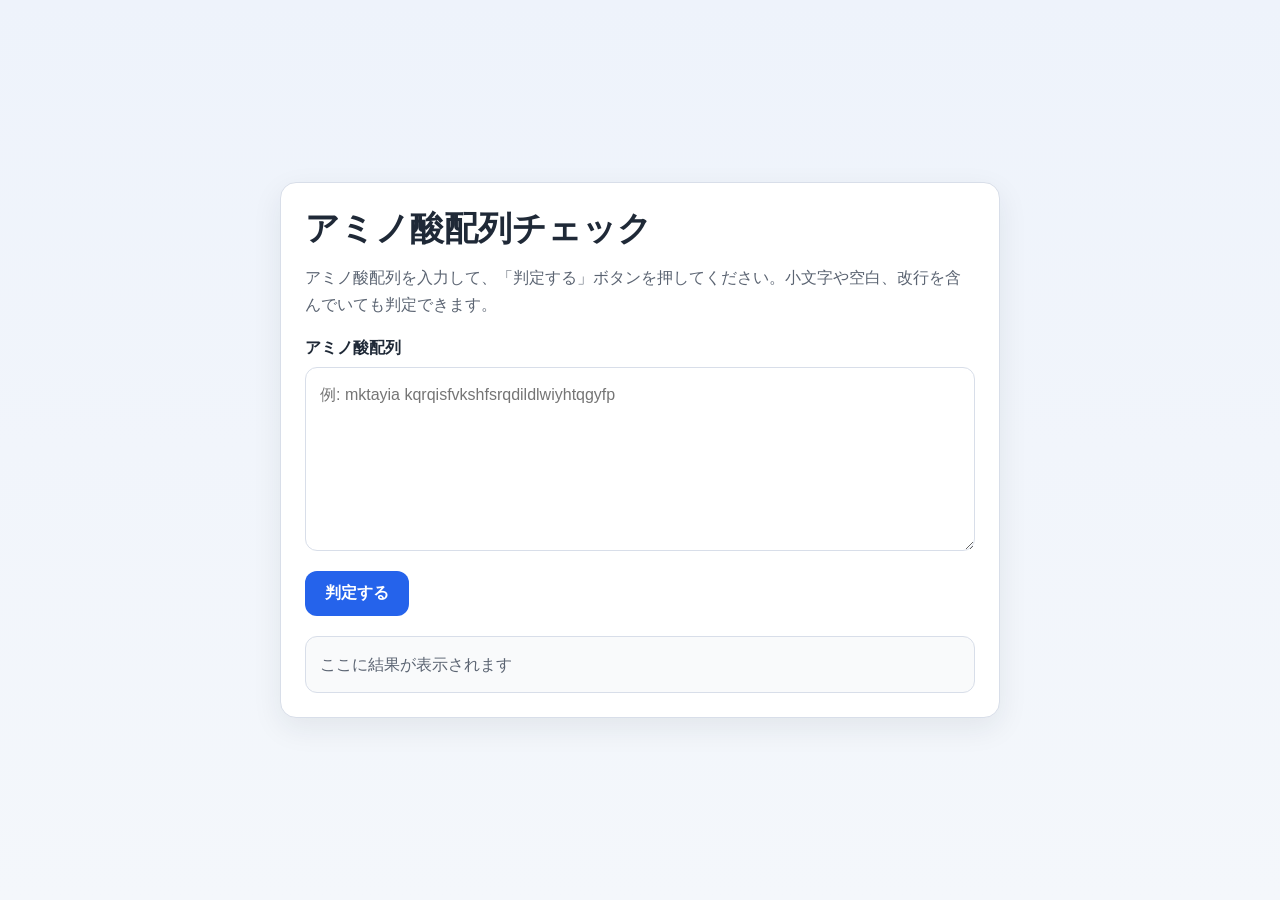
==== index.html @ 2eef0758 "change directry structure" ====
<!doctype html>
<html lang="ja">
<head>
  <meta charset="UTF-8">
  <meta name="viewport" content="width=device-width, initial-scale=1.0">
  <title>アミノ酸配列チェック</title>
  <link rel="stylesheet" href="style.css">
</head>
<body>
  <main class="container">
    <section class="card">
      <h1>アミノ酸配列チェック</h1>
      <p class="description">アミノ酸配列を入力して、「判定する」ボタンを押してください。小文字や空白、改行を含んでいても判定できます。</p>

      <label class="field-label" for="sequenceInput">アミノ酸配列</label>
      <textarea id="sequenceInput" class="sequence-input" rows="6" placeholder="例: mktayia kqrqisfvkshfsrqdildlwiyhtqgyfp"></textarea>

      <button id="checkButton" type="button" class="check-button">判定する</button>

      <div id="resultArea" class="result result-placeholder" aria-live="polite">ここに結果が表示されます</div>
    </section>
  </main>

  <script src="script.js"></script>
</body>
</html>
---- style.css ----
:root {
  --bg: #f4f7fb;
  --card: #ffffff;
  --text: #1f2937;
  --muted: #5b6472;
  --border: #d8dee9;
  --primary: #2563eb;
  --success-bg: #e7f7ed;
  --success-border: #9bd3ae;
  --success-text: #166534;
  --error-bg: #fde8e8;
  --error-border: #f4a8a8;
  --error-text: #991b1b;
  --warning-bg: #fff7db;
  --warning-border: #f1d36b;
  --warning-text: #8a6700;
}

* {
  box-sizing: border-box;
}

body {
  margin: 0;
  font-family: Arial, Helvetica, sans-serif;
  color: var(--text);
  background: linear-gradient(180deg, #eef3fb 0%, var(--bg) 100%);
}

.container {
  min-height: 100vh;
  display: grid;
  place-items: center;
  padding: 24px;
}

.card {
  width: min(720px, 100%);
  background: var(--card);
  border: 1px solid var(--border);
  border-radius: 16px;
  box-shadow: 0 10px 30px rgba(31, 41, 55, 0.08);
  padding: 24px;
}

h1 {
  margin: 0 0 12px;
  font-size: clamp(1.6rem, 3vw, 2.1rem);
}

.description {
  margin: 0 0 20px;
  color: var(--muted);
  line-height: 1.7;
}

.field-label {
  display: inline-block;
  margin-bottom: 8px;
  font-weight: 700;
}

.sequence-input {
  width: 100%;
  min-height: 180px;
  padding: 14px;
  border: 1px solid var(--border);
  border-radius: 12px;
  font: inherit;
  line-height: 1.6;
  resize: vertical;
  outline: none;
}

.sequence-input:focus {
  border-color: var(--primary);
  box-shadow: 0 0 0 3px rgba(37, 99, 235, 0.12);
}

.check-button {
  margin-top: 16px;
  padding: 12px 20px;
  border: none;
  border-radius: 12px;
  background: var(--primary);
  color: #ffffff;
  font: inherit;
  font-weight: 700;
  cursor: pointer;
}

.check-button:hover {
  filter: brightness(1.05);
}

.check-button:active {
  transform: translateY(1px);
}

.result {
  margin-top: 20px;
  padding: 14px;
  border-radius: 12px;
  border: 1px solid var(--border);
  background: #f9fafb;
  line-height: 1.7;
  white-space: pre-line;
}

.result-placeholder {
  color: var(--muted);
}

.result-success {
  background: var(--success-bg);
  border-color: var(--success-border);
  color: var(--success-text);
}

.result-error {
  background: var(--error-bg);
  border-color: var(--error-border);
  color: var(--error-text);
}

.result-warning {
  background: var(--warning-bg);
  border-color: var(--warning-border);
  color: var(--warning-text);
}

@media (max-width: 600px) {
  .card {
    padding: 18px;
  }

  .sequence-input {
    min-height: 160px;
  }

  .check-button {
    width: 100%;
  }
}
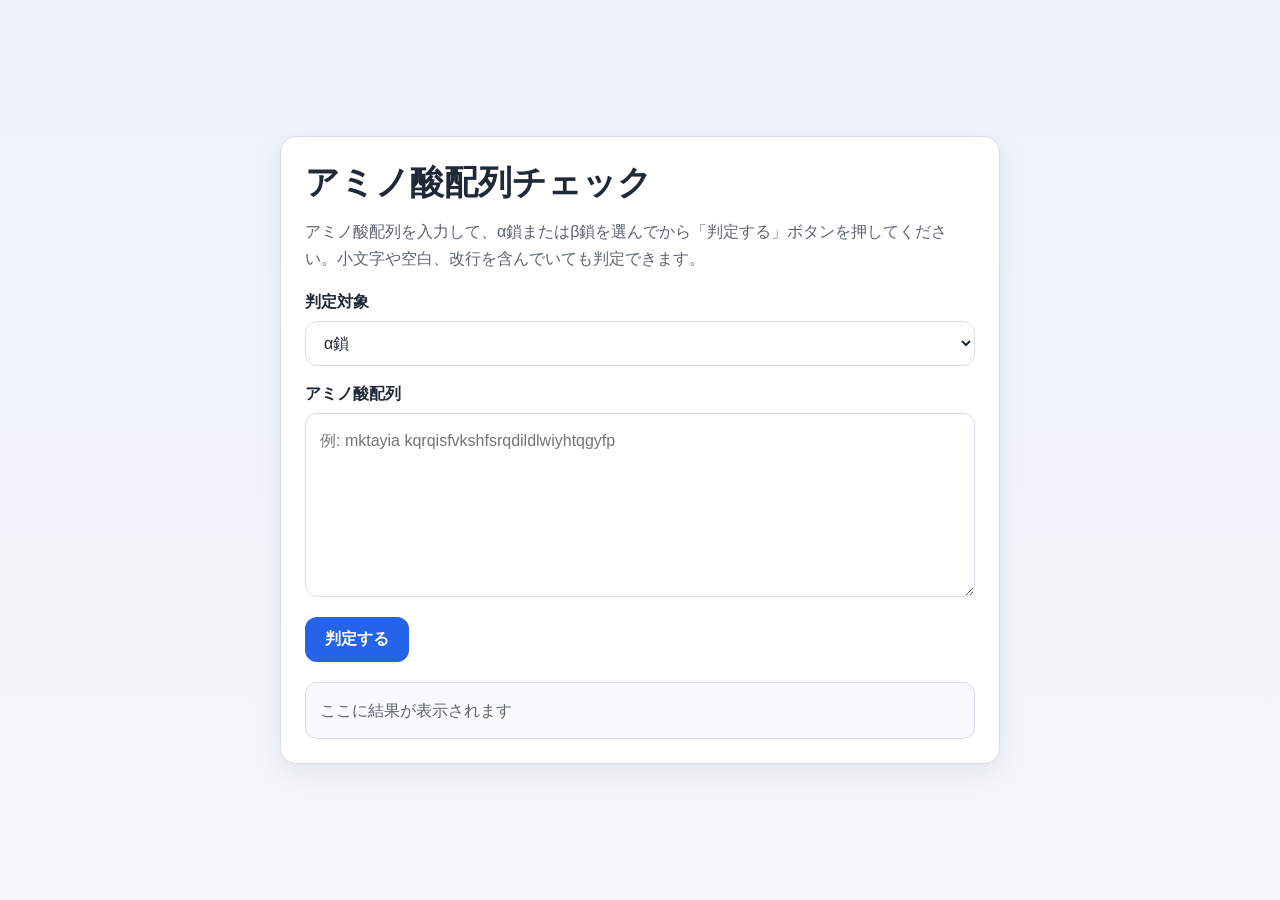
==== commit b668bec6: "set 2 correct sequence: alpha and beta chain" ====
--- a/index.html
+++ b/index.html
@@ -10,7 +10,13 @@
   <main class="container">
     <section class="card">
       <h1>アミノ酸配列チェック</h1>
-      <p class="description">アミノ酸配列を入力して、「判定する」ボタンを押してください。小文字や空白、改行を含んでいても判定できます。</p>
+      <p class="description">アミノ酸配列を入力して、α鎖またはβ鎖を選んでから「判定する」ボタンを押してください。小文字や空白、改行を含んでいても判定できます。</p>
+
+      <label class="field-label" for="chainSelect">判定対象</label>
+      <select id="chainSelect" class="chain-select">
+        <option value="alpha">α鎖</option>
+        <option value="beta">β鎖</option>
+      </select>
 
       <label class="field-label" for="sequenceInput">アミノ酸配列</label>
       <textarea id="sequenceInput" class="sequence-input" rows="6" placeholder="例: mktayia kqrqisfvkshfsrqdildlwiyhtqgyfp"></textarea>
--- a/style.css
+++ b/style.css
@@ -58,6 +58,24 @@
   display: inline-block;
   margin-bottom: 8px;
   font-weight: 700;
+}
+
+.chain-select {
+  display: block;
+  width: 100%;
+  margin-bottom: 18px;
+  padding: 12px 14px;
+  border: 1px solid var(--border);
+  border-radius: 12px;
+  background: #ffffff;
+  font: inherit;
+  color: var(--text);
+  outline: none;
+}
+
+.chain-select:focus {
+  border-color: var(--primary);
+  box-shadow: 0 0 0 3px rgba(37, 99, 235, 0.12);
 }
 
 .sequence-input {
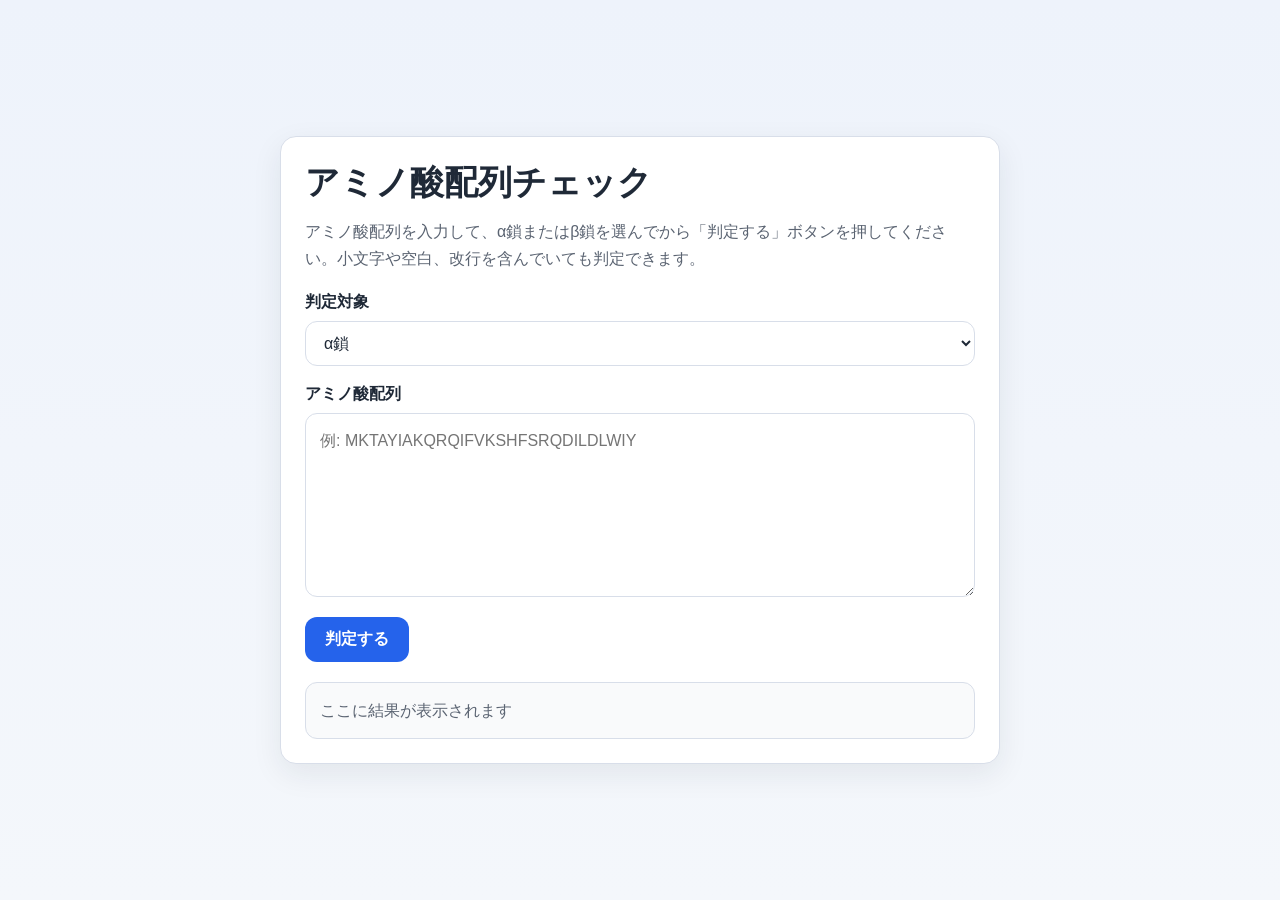
==== commit 1a54b2b2: "Update textarea placeholder for amino acid sequence" ====
--- a/index.html
+++ b/index.html
@@ -19,7 +19,7 @@
       </select>
 
       <label class="field-label" for="sequenceInput">アミノ酸配列</label>
-      <textarea id="sequenceInput" class="sequence-input" rows="6" placeholder="例: mktayia kqrqisfvkshfsrqdildlwiyhtqgyfp"></textarea>
+      <textarea id="sequenceInput" class="sequence-input" rows="6" placeholder="例: MKTAYIAKQRQIFVKSHFSRQDILDLWIY"></textarea>
 
       <button id="checkButton" type="button" class="check-button">判定する</button>
 
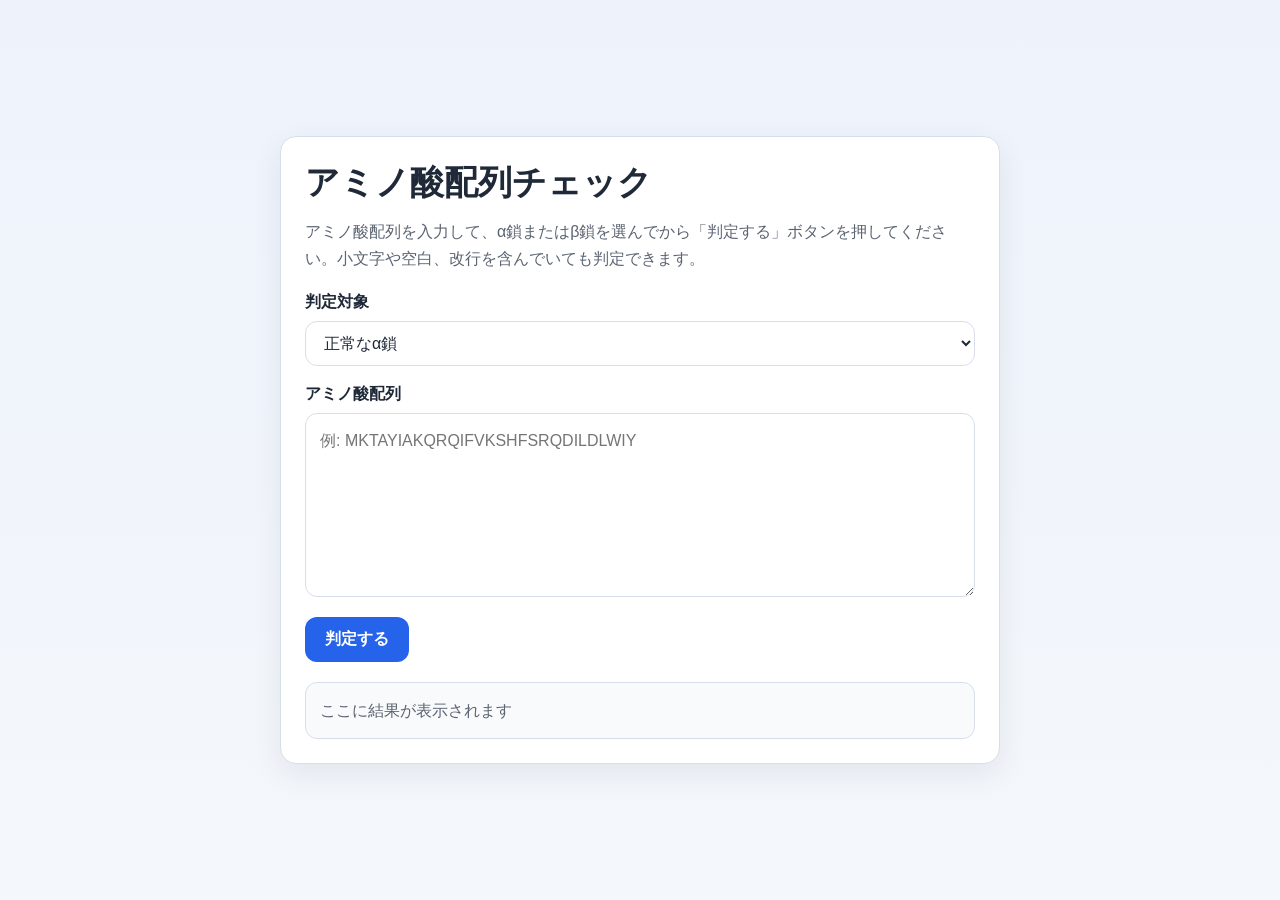
==== commit 64ec9fcc: "add sickle beta version" ====
--- a/index.html
+++ b/index.html
@@ -14,8 +14,9 @@
 
       <label class="field-label" for="chainSelect">判定対象</label>
       <select id="chainSelect" class="chain-select">
-        <option value="alpha">α鎖</option>
-        <option value="beta">β鎖</option>
+        <option value="alpha">正常なα鎖</option>
+        <option value="beta">正常なβ鎖</option>
+        <option value="sickleBeta">鎌状赤血球のβ鎖</option>
       </select>
 
       <label class="field-label" for="sequenceInput">アミノ酸配列</label>
